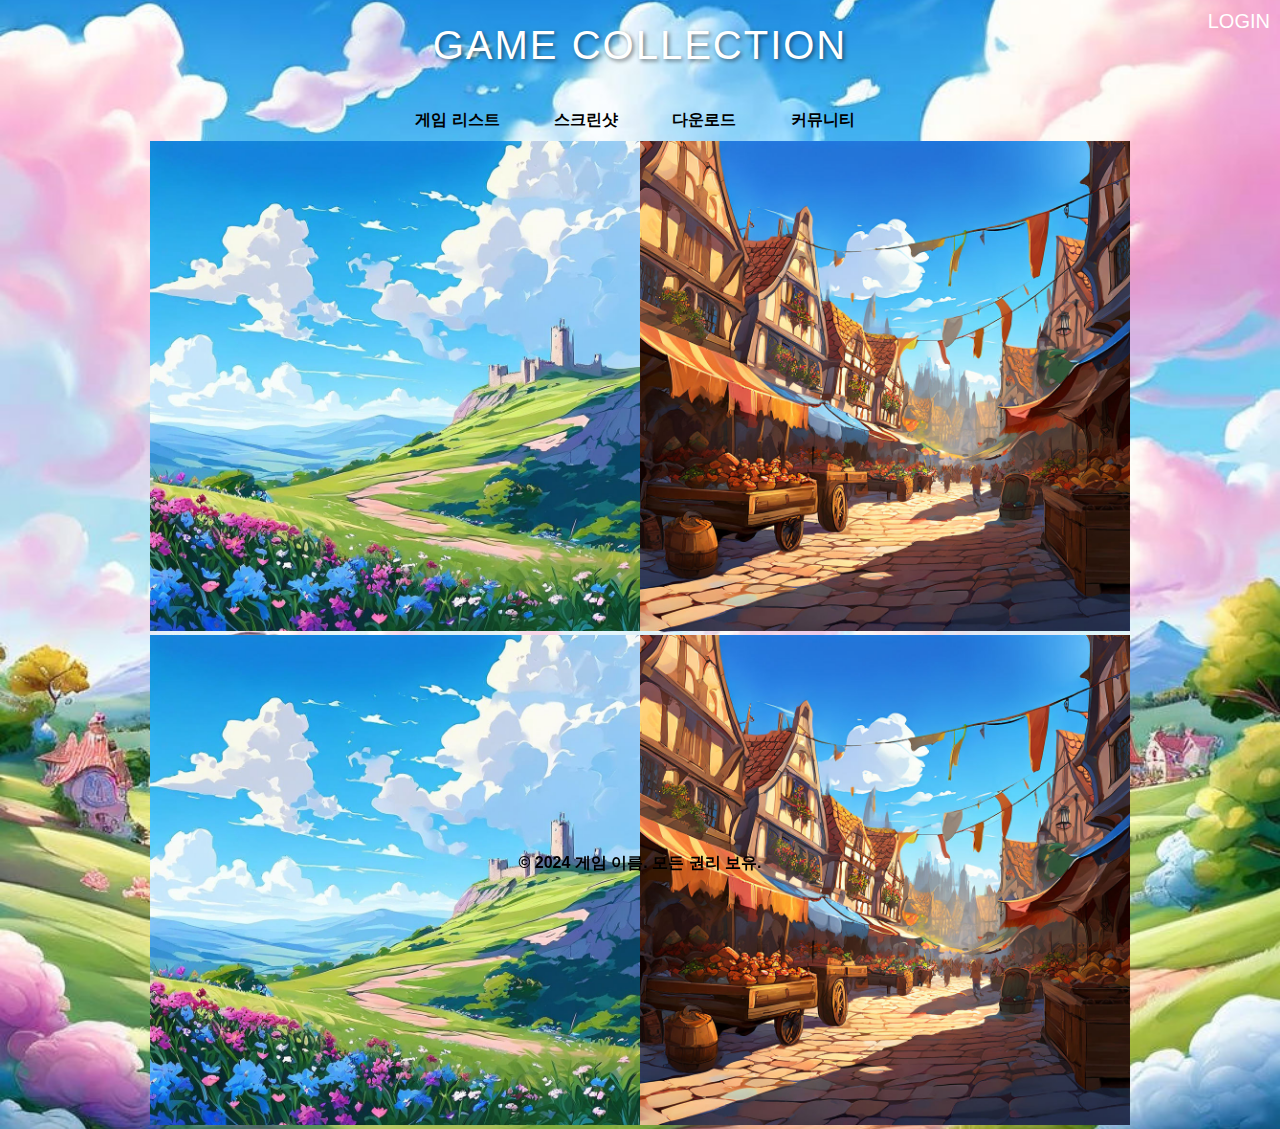
==== index.html @ 0d50f4ea "recommit" ====
<!-- 메인 HTML 파일 -->

<!DOCTYPE html>
<html lang="ko">
<head>
    <meta charset="UTF-8">
    <meta name="viewport" content="width=device-width, initial-scale=1.0">
    <title>게임 소개</title>
    <link rel="stylesheet" href="CSS/stylemain.css">
    <script src="./JS/main.js" defer></script>
</head>
<body>
    <header>
        <!-- 로그인창 바로가기 링크 -->
        <a href="login.html" class="login-link" onclick="redirectToMain()">LOGIN</a>
    </header>

    <div class="center-text">
        <!-- <h1> GAME COLLECTION </h1> -->
        <a href="index.html" class="main-page-link"> GAME COLLECTION </a>
    </div> 

    <nav>
        <ul>
            <!-- 게임 리스트 -->
            <li class="dropdown">
                <a href="#" class="dropbtn">게임 리스트</a>
                <div class="dropdown-content" id="gameListDropdown">
                    <a href="G_RPG.html">RPG</a>
                    <a href="G_TCG.html">TCG</a>
                    <a href="G.AOS_">AOS</a>
                    <a href="G.FPS"> FPS</a>
                    <a href="G.TPS">TPS</a>
                    <a href="G.SPORTS">Sports/Racing</a>
                    <a href="G.TICOON">Ticoon</a>
                    <a href="G.MUSIC">Music</a>
                </div>
            </li>
            <!-- 스크린샷 -->
            <li><a href="#">스크린샷</a></li>
            <!-- 다운로드 -->
            <li><a href="#">다운로드</a></li>
            <!-- 커뮤니티 -->
            <li><a href="#">커뮤니티</a></li>
        </ul>
    </nav>

    <div class="image-grid">
        <div class="image-box">
            <img src="./gameImage/cartoongame.jpg" alt="이미지1">
        </div>
        <div class="image-box">
            <img src="./gameImage/cartoongame1.jpg" alt="이미지2">
        </div>
        <div class="image-box">
            <img src="./gameImage/cartoongame.jpg" alt="이미지1">
        </div>
        <div class="image-box">
            <img src="./gameImage/cartoongame1.jpg" alt="이미지2">
        </div>
    
    

    <footer>
        <p>© 2024 게임 이름. 모든 권리 보유.</p>
    </footer>
</body>
</html>
---- CSS/stylemain.css ----
/* CSS/stylemain.css */

body {
    font-family: Arial, sans-serif;
    margin: 0;
    padding: 0;
    background-image: url('../gameImage/cartoongame3.jpg'); /* 배경 이미지 경로 */
    background-size: cover; /* 이미지가 요소를 완전히 덮도록 크기 조절 */
    background-repeat: no-repeat; /* 배경 이미지 반복 설정 */
    background-position: center; /* 배경 이미지를 가운데로 정렬 */
    
}

header {
    background-color: X;
    color: #fff;
    padding: 50px;
    text-align: center;
}

header h1 {
    margin: 0;
    font-size: 36px;
}

nav {
    text-align: center; /* 가운데 정렬 */
}

nav ul {
    list-style-type: none;
    margin: 0;
    padding: 0;
}

nav ul li {
    display: inline-block;
    margin-right: 10px; /* 목록 항목 간격 조절 */
}

nav ul li a {
    display: inline-block;
    padding: 10px 20px;
    text-decoration: none;
    color: black; /* 글자색을 흰색으로 변경 */
    /* background-color:  초록색 배경 추가 */
    border-radius: 5px; /* 모서리를 둥글게 만듭니다. */
    transition: background-color 0.3s ease; /* 배경색 변경에 부드러운 전환 효과 적용 */
    font-weight: 700; /* 글꼴을 두껍게 만듭니다. */
}

nav ul li a:hover {
    background-color: white; /* 호버 시 더 어두운 초록색으로 변경 */
}




section {
    padding: 20px;
}

section h2 {
    margin-top: 0;
}

footer {
    background-color:NONE;
    color: black;
    text-align: center;
    padding: 10px 0;
    position: fixed;
    bottom: 0;
    width: 100%;
    font-weight: 700;
}

/* 로그인창 바로가기 링크 스타일 */
.login-link {
    position: absolute; /* 절대 위치 설정 */
    top: 10px; /* 위쪽 여백 */
    right: 10px; /* 오른쪽 여백 */
    text-decoration: none; /* 밑줄 제거 */
    color: white; /* 링크 색상 */
    font-size: 20px; /* 글자 크기 설정 */
}

/* 메인 화면 바로가기 버튼 스타일 */
.main-page-link {
    display: block; /* 가운데 정렬을 위해 블록 요소로 설정 */
    text-align: center; /* 텍스트 가운데 정렬 */
    font-size: 40px; /* 글자 크기 설정 */
    text-decoration: none;
    color: white; /* 링크 색상 */
}

.center-text {
    position: absolute;
    top: 5%;
    left: 50%;
    transform: translate(-50%, -50%);
    text-align: center;
    color: white;
    font-size: 24px;
    font-family: 'Arial', sans-serif;
    text-shadow: 2px 2px 4px rgba(0, 0, 0, 0.5);
    letter-spacing: 2px;
    line-height: .5;
}

.center-text img {
    cursor: pointer;
    margin-top: 900px; /* 이미지를 아래로 내리는 마진 값 */
}


/* stylemain.css */

/* 드롭다운 메뉴 스타일 */
.dropdown-content {
    display: none;
    position: absolute;
    background-color: #f9f9f9;
    box-shadow: 0 8px 16px 0 rgba(0,0,0,0.2);
    z-index: 1;
    width: auto; /* 너비 자동으로 설정 */
    min-width: 120px; /* 최소 너비 설정 */
}

.dropdown-content a {
    color: black;
    padding: 10px 15px; /* 좌우 패딩 조정 */
    text-decoration: none;
    display: block; /* 항목을 수직으로 나열 */
    transition: background-color 0.3s; /* 배경색 전환 효과 */
}

.dropdown-content a:hover {
    background-color: #ddd; /* 호버 시 배경색 변경 */
}


.dropdown:hover .dropdown-content {
    display: block;
}

.image-grid {
    display: flex;
    flex-wrap: wrap; /* 이미지가 줄 바꿈되도록 설정 */
    justify-content: center; /* 이미지를 가로 방향으로 가운데 정렬 */
}

.image-box {
    width: calc(50% - 150px); /* 이미지 박스의 너비를 절반으로 설정 */
    margin :0; /* 이미지 박스의 여백을 조절 */
}

.image-box img {
    width: 100%; /* 이미지를 부모 요소에 꽉 차게 설정 */
    height: auto; /* 이미지 비율을 유지하며 너비에 맞춤 */
    max-width: 800px; /* 이미지의 최대 너비를 설정하여 정사각형 형태 유지 */
}
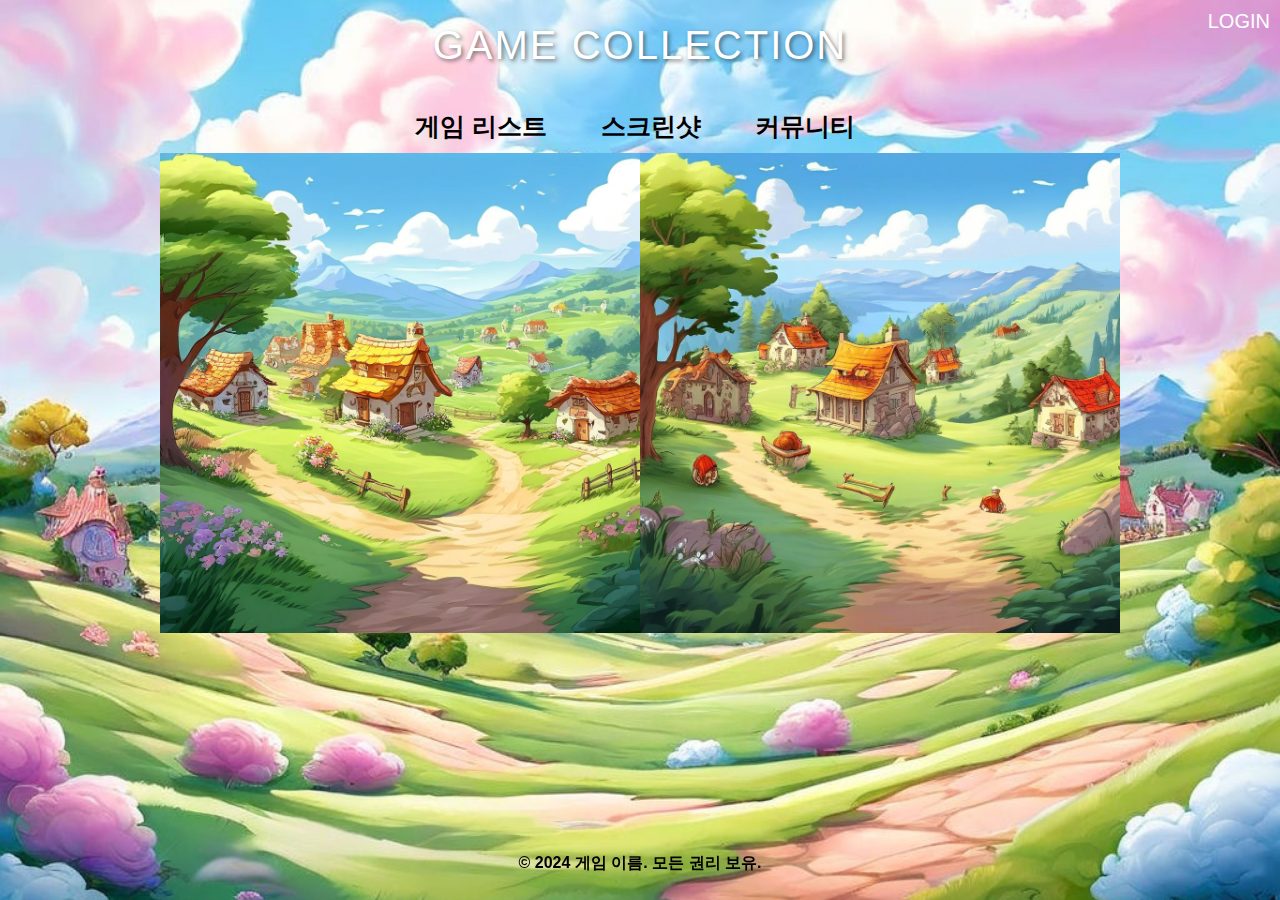
==== commit 9e20f158: "web commit" ====
--- a/index.html
+++ b/index.html
@@ -24,8 +24,8 @@
         <ul>
             <!-- 게임 리스트 -->
             <li class="dropdown">
-                <a href="#" class="dropbtn">게임 리스트</a>
-                <div class="dropdown-content" id="gameListDropdown">
+                <a href="#" >게임 리스트</a>
+                <div class="dropdown-content">
                     <a href="G_RPG.html">RPG</a>
                     <a href="G_TCG.html">TCG</a>
                     <a href="G.AOS_">AOS</a>
@@ -38,32 +38,35 @@
             </li>
             <!-- 스크린샷 -->
             <li><a href="#">스크린샷</a></li>
-            <!-- 다운로드 -->
-            <li><a href="#">다운로드</a></li>
             <!-- 커뮤니티 -->
             <li><a href="#">커뮤니티</a></li>
         </ul>
     </nav>
 
     <div class="image-grid">
-        <div class="image-box">
-            <img src="./gameImage/cartoongame.jpg" alt="이미지1">
+        <div class="image-box" onmouseenter="showText('text1')" onmouseleave="hideText('text1')">
+            <div class="image-content">
+                <img src="./gameImage/game8.jpeg" alt="이미지1">
+                <div class="text-container" id="text1">
+                    <p><a href="introduce.html">소개글</a></p>
+                </div>
+            </div>
         </div>
-        <div class="image-box">
-            <img src="./gameImage/cartoongame1.jpg" alt="이미지2">
+        
+        <div class="image-box" onmouseenter="showText('text2')" onmouseleave="hideText('text2')">
+            <div class="image-content">
+                <img src="./gameImage/game10.jpeg" alt="이미지2">
+                <div class="text-container" id="text2">
+                    <p><a href="notice.html">공지사항</a></p>
+                </div>
+            </div>
         </div>
-        <div class="image-box">
-            <img src="./gameImage/cartoongame.jpg" alt="이미지1">
-        </div>
-        <div class="image-box">
-            <img src="./gameImage/cartoongame1.jpg" alt="이미지2">
-        </div>
+    </div>
     
+    <!-- 나머지 이미지들도 동일한 방식으로 추가 -->
     
-
     <footer>
         <p>© 2024 게임 이름. 모든 권리 보유.</p>
     </footer>
 </body>
 </html>
-
--- a/CSS/stylemain.css
+++ b/CSS/stylemain.css
@@ -42,11 +42,12 @@
     display: inline-block;
     padding: 10px 20px;
     text-decoration: none;
-    color: black; /* 글자색을 흰색으로 변경 */
+    font-size: 25px;
+    color: black; /* 글자색을 검은색으로 변경 */
     /* background-color:  초록색 배경 추가 */
     border-radius: 5px; /* 모서리를 둥글게 만듭니다. */
     transition: background-color 0.3s ease; /* 배경색 변경에 부드러운 전환 효과 적용 */
-    font-weight: 700; /* 글꼴을 두껍게 만듭니다. */
+    font-weight: 900; /* 글꼴을 두껍게 만듭니다. */
 }
 
 nav ul li a:hover {
@@ -123,7 +124,7 @@
     background-color: #f9f9f9;
     box-shadow: 0 8px 16px 0 rgba(0,0,0,0.2);
     z-index: 1;
-    width: auto; /* 너비 자동으로 설정 */
+    width: 173px; /* 너비 자동으로 설정 */
     min-width: 120px; /* 최소 너비 설정 */
 }
 
@@ -151,9 +152,15 @@
 }
 
 .image-box {
-    width: calc(50% - 150px); /* 이미지 박스의 너비를 절반으로 설정 */
-    margin :0; /* 이미지 박스의 여백을 조절 */
-}
+    position: relative;
+    width: calc(50% - 160px);
+    margin-right: 0px;
+}
+
+.image-content {
+    position: relative;
+}
+
 
 .image-box img {
     width: 100%; /* 이미지를 부모 요소에 꽉 차게 설정 */
@@ -161,9 +168,50 @@
     max-width: 800px; /* 이미지의 최대 너비를 설정하여 정사각형 형태 유지 */
 }
 
-
-
-
-
-
-
+.text-container {
+    position: absolute;
+    top: 50%;
+    left: 50%;
+    transform: translate(-50%, -50%);
+    text-align: center;
+    visibility: hidden; /* 초기에 텍스트 숨김 */
+}
+
+.image-box:hover .text-container {
+    visibility: visible; /* 마우스 커서를 이미지 위에 가져다 댔을 때 텍스트를 보이도록 설정 */
+}
+
+.text-container p {
+    color: white;
+    font-weight: bolder;
+    background-color: none (0, 0, 0, 0.5);
+    padding: 40px 40px;
+    font-family: 'ypseo';
+    font-size: 40px;
+}
+
+
+.hidden-text {
+    display: none;
+    color: white;
+    background-color: rgba(0, 0, 0, 0.5);
+    padding: 10px 10px;
+    font-size: 16px;
+}
+
+a {
+    text-decoration: none; /* 링크의 밑줄 제거 */
+    color: white; /* 링크의 텍스트 색상을 하얀색으로 지정 */
+}
+
+
+a:hover {
+    color: none; /* 호버 시 색 변환 없음 */
+}
+
+
+
+
+
+
+
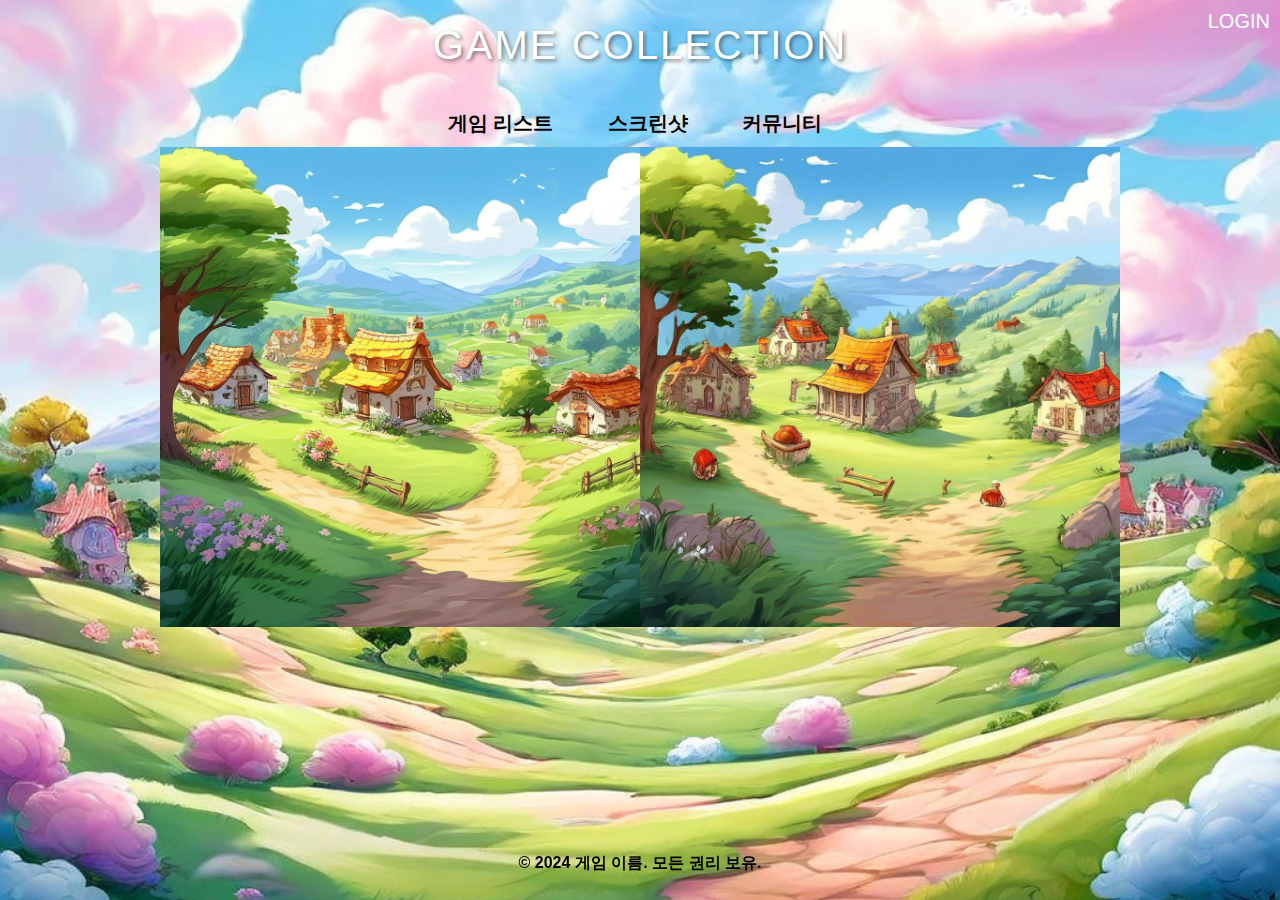
==== commit 49b94bc6: "COMMIT" ====
--- a/index.html
+++ b/index.html
@@ -31,7 +31,7 @@
                     <a href="G.AOS_">AOS</a>
                     <a href="G.FPS"> FPS</a>
                     <a href="G.TPS">TPS</a>
-                    <a href="G.SPORTS">Sports/Racing</a>
+                    <a href="G.SPORTS">ACADE</a>
                     <a href="G.TICOON">Ticoon</a>
                     <a href="G.MUSIC">Music</a>
                 </div>
--- a/CSS/stylemain.css
+++ b/CSS/stylemain.css
@@ -42,9 +42,8 @@
     display: inline-block;
     padding: 10px 20px;
     text-decoration: none;
-    font-size: 25px;
+    font-size: 20px;
     color: black; /* 글자색을 검은색으로 변경 */
-    /* background-color:  초록색 배경 추가 */
     border-radius: 5px; /* 모서리를 둥글게 만듭니다. */
     transition: background-color 0.3s ease; /* 배경색 변경에 부드러운 전환 효과 적용 */
     font-weight: 900; /* 글꼴을 두껍게 만듭니다. */
@@ -124,7 +123,7 @@
     background-color: #f9f9f9;
     box-shadow: 0 8px 16px 0 rgba(0,0,0,0.2);
     z-index: 1;
-    width: 173px; /* 너비 자동으로 설정 */
+    width: 148px; /* 너비 자동으로 설정 */
     min-width: 120px; /* 최소 너비 설정 */
 }
 
